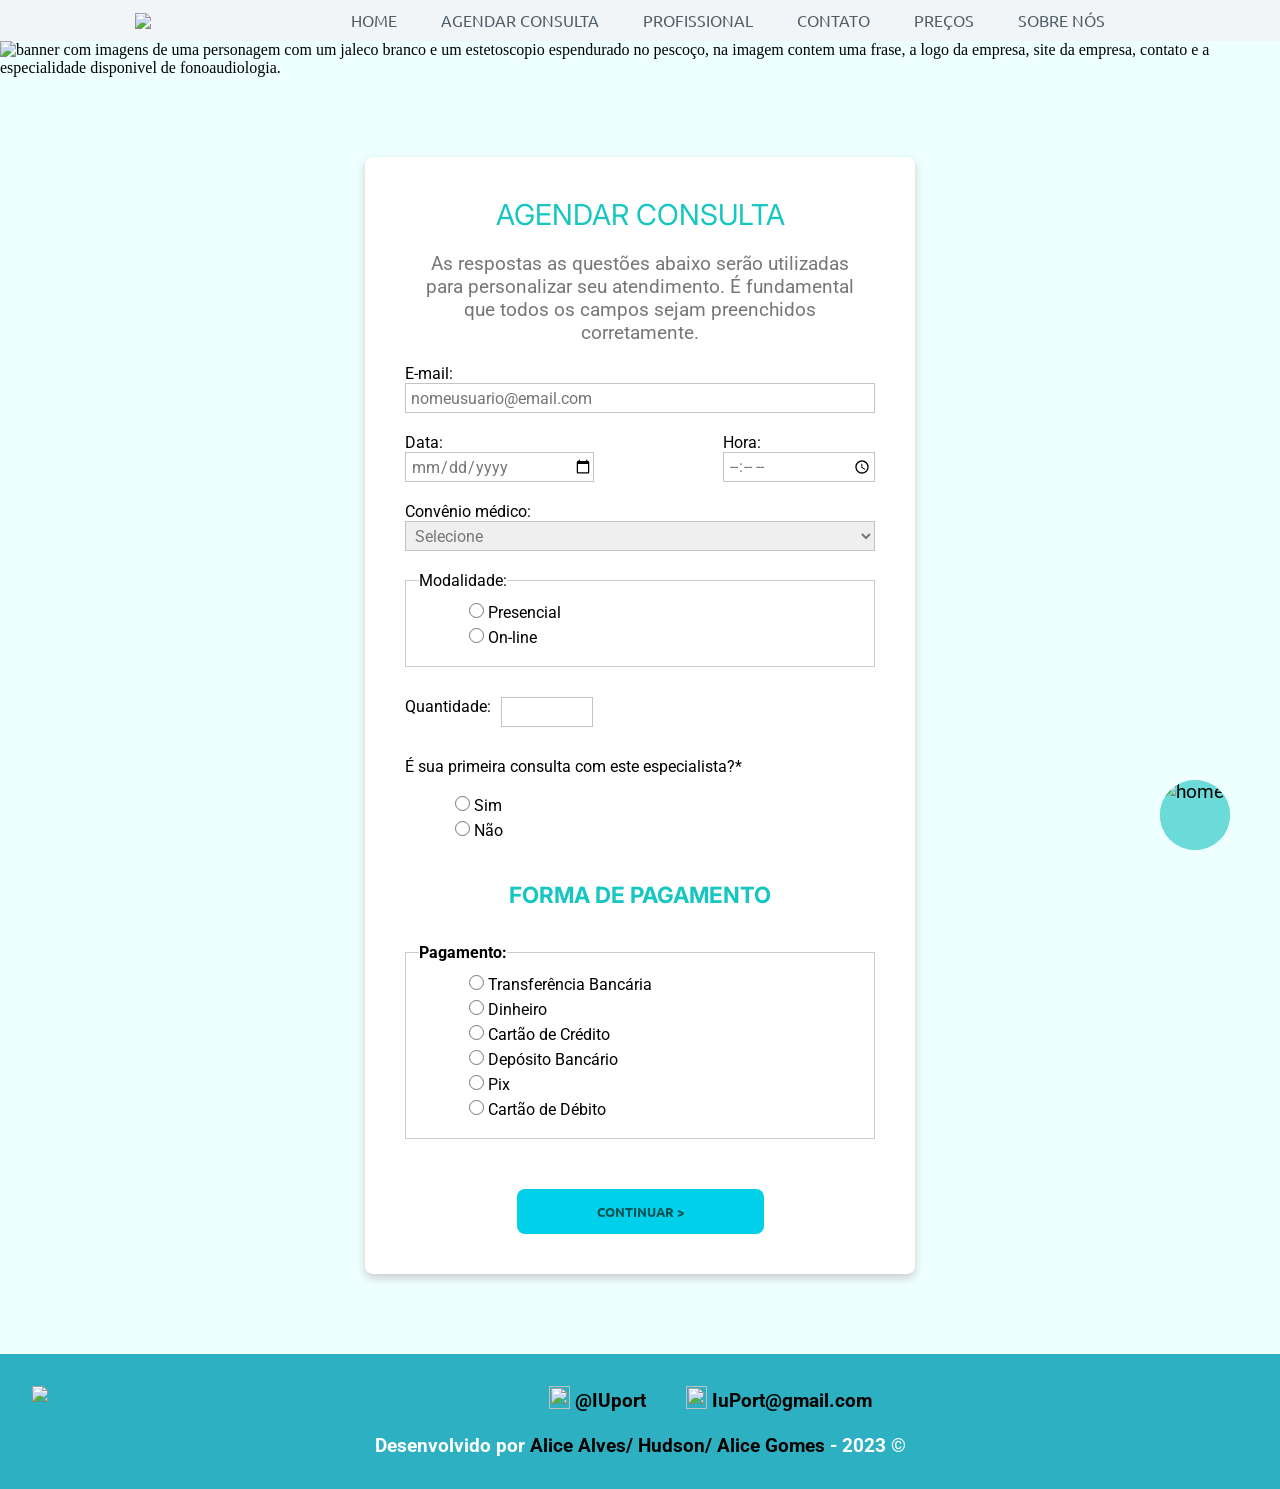
==== agendamento.html @ 200b029c "Add files via upload" ====
<!DOCTYPE html>
<html>
	<head>
		<title>IUPORT</title>
		<meta charset="utf-8">
		<meta name="author" content="Alice Alves"/>
		<meta name="viewport" content="width=device-width, initial-scale=1.0">
		<meta name="keywords" content="saude,consulta,online,formulario,agendar"/>
		<meta name="description" content="profissionais da area da saude e suas especialidades"/>
		<link rel="stylesheet" type="text/css" href="estilo.css"/>
	</head>

	<link rel="icon" type="img/logo-navegador.png" href="img/logo-navegador.png">
	
	<body class="form-agendamento">
		<nav>
			<img class="img-logonav" src="img/logo-nav.png">
			<div>
				<a class="a-menu" href="index.html">HOME</a>
				<a class="a-menu" href="#">AGENDAR CONSULTA</a>
				<a class="a-menu" href="index.html#pag-profissional">PROFISSIONAL</a>
				<a class="a-menu" href="index.html#pag-contato">CONTATO</a>
				<a class="a-menu" href="index.html#pag-preco">PREÇOS</a>
				<a class="a-menu" href="index.html#pag-sobrenos">SOBRE NÓS</a>
			</div>
		</nav>
		<header>
			<img src="img/banner.png" alt="banner com imagens de uma personagem com um jaleco branco e um estetoscopio espendurado no pescoço, na imagem contem uma frase, a logo da empresa, site da empresa, contato e a especialidade disponivel de fonoaudiologia.">
		</header>

		<section id="pag-agendar">
			<form>
				<div class="card-agendar">
					<div class="txt-agendamento">
						<h1>AGENDAR CONSULTA</h1>
						<p>As respostas as questões abaixo serão utilizadas para personalizar seu atendimento. É fundamental que todos os campos sejam preenchidos corretamente.
						</p>
					</div>

				<label for="email">E-mail:</label>
				<input id="email" type="email" name="email" placeholder="nomeusuario@email.com" />

				<div id="data-hora">
					<div>
						<label for="data">Data:</label>
						<input id="data" type="date" name="data" />
					</div>
					<div>
						<label for="hora">Hora:</label>
						<input id="hora" type="time" name="hora" />
					</div>
				</div>
				
				<div id="agendamento-convenio">	
				<label for="convenio">Convênio médico:</label>
				<select id="convenio" name="convenio">
					<option value="">Selecione</option>
					<option value="Bradesco">Bradesco</option>
					<option value="Amil">Amil</option>
					<option value="SulAmérica">SulAmérica</option>
					<option value="UniMed">UniMed</option>
				</select><br/>
				</div>


				<fieldset>
					<legend>Modalidade:</legend>
					<input id="pres" type="radio" name="modalidade" value="pres" /> <label for="pres">Presencial</label><br/>
					<input id="on" type="radio" name="modalidade" value="on" /> <label for="on">On-line</label>
				</fieldset>

				<div id="agendamento-quantidade">
					<label for="aulas">Quantidade:</label>
					<input id="quantidade" type="number" name="quantidade" min="1" max="10" step="1" />
				</div>

				<p id="agendamento-primeiraS-N">É sua primeira consulta com este especialista?*</p>

				<input id="sim" type="radio" name="S_N" value="sim" /> <label for="sim">Sim</label><br/>
				<input id="nao" type="radio" name="S_N" value="nao" /> <label for="nao">Não</label>

				<h2 id="txt-forma-pagamento">FORMA DE PAGAMENTO</h2>

				<fieldset id="agendamento-pagamento">
   					 <legend>Pagamento:</legend>
    
					    <div>
					        <input id="tb" type="radio" name="Pagamento" value="tb" />
					        <label for="tb">Transferência Bancária</label>
					    </div>

					    <div>
					        <input id="d" type="radio" name="Pagamento" value="d" />
					        <label for="d">Dinheiro</label>
					    </div>

					    <div>
					        <input id="cdc" type="radio" name="Pagamento" value="cdc" />
					        <label for="cdc">Cartão de Crédito</label>
					    </div>

					    <div>
					        <input id="db" type="radio" name="Pagamento" value="db" />
					        <label for="db">Depósito Bancário</label>
					    </div>

					    <div>
					        <input id="px" type="radio" name="Pagamento" value="px" />
					        <label for="px">Pix</label>
					    </div>

					    <div>
					        <input id="cdd" type="radio" name="Pagamento" value="cdd" />
					        <label for="cdd">Cartão de Débito</label>
				    </div>
				</fieldset>


				<div id="botoes-form">
					<div id="bt-continuar">
						<a href="anamnese.html#pag-anamnese">
	    					<button type="button" class="BTcontinuar">CONTINUAR ></button>
	    				</a>
    				</div>

				</div>
				</div>
			</form>
		</section>

		<footer id="pag-contato">
			<a id="bt-topo" href="#"><img id="img-home" src="img/home.png" alt="home">
			</a>
			
			<img class="img-logorodape" src="img/logo-rodape.png">

			<div class="container-imagens">
				<a href="http://instagram.com" target="_blank">
					<img class="img-icones" src="img/logo-insta.png" />
				</a>	
				<a href="http://instagram.com" target="_blank">
					<p><b>@IUport</b></p></a>
				<a href="mailto:IuPort@gmail.com">
						<img class="img-icones" src="img/logo-email.png" />
					</a>
				<a href="mailto:IuPort@gmail.com">
					<p><b>IuPort@gmail.com</b></p>	
				</a>
			</div>
							
			<p><b>Desenvolvido por <a href="https://www.instagram.com/" target="_blank"><b>Alice Alves/ Hudson/ Alice Gomes</b></a> - 2023 &copy;</p>
		</footer>
	</body>
</html>
---- estilo.css ----
@import url('https://fonts.googleapis.com/css2?family=Inria+Serif&family=Inter:wght@800&family=Roboto&family=Ubuntu:ital,wght@0,400;1,300&display=swap');

*{margin: 0; padding: 0}

body{
	background-color: #EDFFFF;
}

nav{
	display: flex;
    justify-content: space-evenly;
    align-items: center;
    padding: 10px;
    background-color: #F2F5F7;
    position: sticky;
	top: 0;
	z-index: 1;
}

header, img{
	width: 100%;
	height: auto;
}

.img-logonav {
	width: 90px; 
    height: auto; 
    float: left;
    display: flex;
}

a{  
	font:1.0rem 'Ubuntu', sans-serif;
	color: #505D68; 
	text-decoration: none;
}

.a-menu{
	margin-right: 40px;  
}

.a-menu:link, .a-menu:visited{
	color:#505D68;
}

.a-menu:hover, .a-menu:active{
	color: #6ADBD8;
}

/*Seção convite*/

article{
	margin: 50px;
}

article h1{
	font:1.4rem 'Ubuntu', sans-serif;
	font-weight: bold;
	text-align: center;
	padding-bottom: 20px;
	padding-left: 300px;
	padding-right: 300px;
}

article p{
	font:1.2rem'Ubuntu', sans-serif;
	font-weight:lighter;
	text-align: center;
	padding-left: 300px;
	padding-right: 300px;
}

#txt-article{
	padding-top: 20px;
}

/*Seção apresentação do profissional*/

main{
	background-color:#FFFFFF;
	display: flex;
}

#profissional{
	background-color:#C9FCFB;
	padding-top: 20px;
	padding-bottom: 20px;
}

main h2{
	font:2rem 'Ubuntu', sans-serif;
	margin: 20px;
	padding-left: 40px;
	padding-top: 20px;

}

#fono{
	margin: 20px;
	font-family:'Ubuntu', sans-serif;
	font-size: 17px;
}

main p{
	font:1.2rem 'Inria Serif', serif;
	margin: 20px;
	text-align: justify;
	color: #000;
	padding-bottom: 30px;
	padding-left: 40px;
	padding-right: 40px;
}

.img-luisa{
	width: 2000px;
	height: auto;
	background-color: #C9FCFB;
}

.foto-luisa{
	margin-top: 10px;
}

/*Seção Preço*/

section{
	margin: 50px;
}

h3{
	font:2.3rem 'Ubuntu', sans-serif;
	font-weight: bold;
	text-align: center;
	padding-bottom: 20px;
}

#txt-preco{
	font: 1.3rem 'Ubuntu', sans-serif;
	text-align: center;
	padding-bottom: 50px;
}

#caixa-peco{
	background-color:#4FBDC2;
	height: 400px;
	width: auto;
	border-radius: 10px;
	box-shadow: 0 8px 10px #CCC ;
	display: flex;
	justify-content: space-evenly;
}


#umaconsulta{
	text-align: left;
	padding-top: 60px;
	
}

#linha{
	border-left: 1px solid #D1F4F0;
	justify-content: space-evenly;
	margin-top: 40px;
	height: 305px;
	margin-left: 50px;
}

#pacote{
	text-align: right;
	padding-top: 60px;
}

#txt-pacote{
	font: 1.2rem 'Inter', sans-serif;
	color: #FFFFFF;
	font-weight: 800;
	text-align: left;
}

#pag-preco h4{
	font: 2.2rem 'Inter', sans-serif;
	color: #FFFFFF;
	font-weight: 800;
	padding-bottom: 20px;
	text-align: left;
}

#pag-preco h5{
	font: 2.4rem 'Inter', sans-serif;
	color: #085454;
	font-weight: 800;
	text-align: center;
	padding-top: 50px;
}

ul{
	padding-top: 70px;
}

li{
	font: 1rem 'Ubuntu', sans-serif;
}


#HOME-botão-agendar{
	text-align: center;
	margin: 50px;
}

.HOME-agendarConsulta{
	background-color: #00BCD5;
    border: none;
    color: #EDFFFF;
    padding: 20px 37px;
    text-decoration: none;
    font-size: 21px;
    font-family: 'Ubuntu', sans-serif;
    font-weight: bold;
    cursor: pointer;
    border-radius: 13px;
    width: 370px;
}

.HOME-agendarConsulta:hover{
	background-color: #16C6C1;
	animation: botonAnimadoHover 1s;
}

@keyframes botonAnimadoHover{
    0% {
        transform: scale(1);
    }
    50% {
        transform: scale(1.05);
    }
    100% {
        transform: scale(1);
    }
}

/*Seção o que é a fono*/

.pag-homem{
	display: flex;
	background-color:#FFFFFF;
	justify-content: space-evenly;
	margin-bottom: 10px;
}

.img-homem{
	width:900px;
	height: auto;
	background-color: #C9FCFB;
}

.foto-homem{
	margin-top: 10px;
}

.pag-homem h1{
	font:2rem 'Ubuntu', sans-serif;
	color: #000;
	text-align: center;
	margin: 30px;
	padding-left: 300px;
	padding-right: 300px;
}

.pag-homem p{
	font:1.2rem 'Inria Serif', serif;
	text-align: justify;
	color: #000000;
	padding-bottom: 9px;
	padding-left: 40px;
	padding-right: 40px;
}

/*Sobre Nós*/

#pag-sobrenos h5{
	font: 2rem 'Ubuntu', sans-serif;
	color: #000;
	text-align: center;
	margin-bottom: 40px;
}

#pag-sobrenos p{
	text-align: justify;
	font: 1.1rem 'Inria Serif', serif;
	font-weight: bold;
	padding-left: 250px;
	padding-right: 250px;
	margin-bottom: 20px;
}

/*Contatos e rodapé*/

#bt-topo, #img-home{
	width: 70px;
	height: 70px;
	background-color: #6ADBD8;
	position: fixed;
	bottom: 50px;
	right: 50px;
	border-radius: 35px;
}

footer{
	background-color: #2DB1C2;
    color: white;
    padding: 2em;
	clear: both;
}

footer p{
	text-align: center;
	font: 1.2rem 'Roboto', sans-serif;
	color: #FFFFFF;
}

footer a{
	color: #000;
	font: 1.2rem 'Roboto', sans-serif;
}

 .container-imagens{
 	display: flex;
 	justify-content: center;
 	align-items: center;
 	margin-bottom: 20px;
 }

 .container-imagens p{
 	color: #000;
 	font: 1.2rem 'Roboto', sans-serif;
 	margin-left: 5px;
 }

 .img-icones{
 	width: 21px;
 	height: 23px;
 	margin-left: 40px;
 }

.img-logorodape{
	width: 100px; 
    height: auto; 
    margin-bottom: 10px; /* Espaço abaixo da imagem */
    float: left;
}

/*Página de AGENDAMENTO*/

.form-agendamento section form{
	width: 550px;
	margin: 0 auto;
	margin-top: 80px;
	margin-bottom: 80px;
}


.card-agendar{
	padding: 40px;
	background-color: #FFF;
	margin-bottom: 10px;
	border-radius: 8px; 
	box-shadow: 0 4px 8px #CCC;
}

.txt-agendamento h1{
	font: 1.8rem 'Inter', sem serifa;
	color: #16C6C1;
	text-align: center;
}

.txt-agendamento p{
	font: 1.2rem 'Roboto', sans-serif;
	color: #777777;
	text-align: center;
	margin: 20px;

}

/*página campos de agendamento*/


#txt-agendamentos p{
	text-align: center;
	margin-bottom: 20px;
}

.form-agendamento input, select, textarea{
	width: 100%;
	height: 30px;
	margin-bottom: 10px;
	padding-left: 5px;
	box-sizing: border-box;
	border: 1px solid #C4C4C4;
	color: #777;
}

.form-agendamento label, fieldset, input, select, textarea{
	font: 1rem 'Roboto', sans-serif;
}

.form-agendamento fieldset{
	border: 1px solid #CCC;
	padding:13px;
	margin-bottom: 10px;
	margin-top: 10px;
}

#data-hora{
	display: flex;
	justify-content: space-between;
	margin-bottom: 4px;
	margin-top: 10px;

}

#agendamento-convenio{
	margin-bottom: 10px;
	margin-top: 10px;

}

#agendamento-primeiraS-N{
	text-align: left;
	font: 1rem 'Roboto', sans-serif;
	margin-bottom: 20px;
	margin-top: 20px;
}

#agendamento-quantidade{
	display: flex;
	margin-top: 30px;

}

#agendamento-quantidade input{
	margin-left: 10px;
	margin-right: 60%;
}

.form-agendamento input[type="radio"]{
	width: 15px;
	height: 15px;
	margin-left: 50px;
}

.form-agendamento textarea{
	height: 80px;
}

#txt-forma-pagamento{
	font: 1.4rem 'Inter', sem serifa;
	color: #16C6C1;
	text-align: center;
	margin: 35px;
	font-weight: bold;
}

#agendamento-pagamento legend{
	font-weight: bold;
}

#agendamento-pagamento {
        display: flex;
        flex-direction: column; 
    }

#botoes-form{
	display: flex;
	justify-content: space-evenly;
	margin-top: 50px;
}

.BTcontinuar{
	background-color: #01D0EB;
    border: none;
    color: #085454;
    text-decoration: none;
    font-size: 13px;
    padding: 14px;
    font-family: 'Ubuntu', sans-serif;
    font-weight: bold;
    cursor: pointer;
    border-radius: 8px;
    width: auto;
    text-align: center;
    padding-left: 80px;
	padding-right: 80px;
}

/*Ficha Anamnese*/

.txt-anamnese h1{
	font: 1.8rem 'Inter', sem serifa;
	color: #16C6C1;
	text-align: center;
	margin-bottom: 30px;
}

#txt-saudeG h2{
	font: 1.4rem 'Roboto', sans-serif;
	color: #16C6C1;
	font-weight: bold;
	text-align: center;
	margin: 30px;
}

.anamnese-Data-Nascimento {
	display: flex;
	justify-content: space-between;
	margin-bottom: 4px;
	margin-top: 10px;
	margin-bottom: 20px;
}

#anamnese-idade input{
	padding-right: 55px;
	padding-left: 40px;
}

#anamnese-data input{
	padding-right: 50px;
	padding-left: 50px;
}

.anamnese-telefone-genero{
	display: flex;
	justify-content: space-between;
	margin-bottom: 4px;
	margin-top: 10px;
	margin-bottom: 20px;
}

#anamnese-telefone input{
	margin-right: 10px;
	width: 300px;
	height: 25px;
}

select, textarea{
	width: 100%;
	height: 30px;
	padding-left: 5px;
	box-sizing: border-box;
	border: 1px solid #C4C4C4;
	color: #777;
}

.anamnese-saudG input{
	width: 550px;
	height: 30px;
	padding-left: 5px;
	box-sizing: border-box;
	border: 1px solid #C4C4C4;
	color: #777;
}

.espaço-anmnese{
	margin-bottom: 10px;
}

section form{
	width: 550px;
	margin: 0 auto;
}

label, fieldset, input, select, textarea{
	font: 1rem 'Roboto', sans-serif;
}

fieldset{
	border: 1px solid #CCC;
	padding:13px;
	margin-bottom: 10px;
	margin-top: 10px;
}

#pag-anamnese{
	padding: 40px;
	background-color: #FFF;
	border-radius: 8px; 
	box-shadow: 0 4px 8px #CCC;
	width: 550px;
	margin: 0 auto;
	margin-top: 60px;
	margin-bottom: 60px;
}

.botoes-form-anamnese{
	display: flex;
	justify-content: space-between;
}

.botoes-form-anamnese input[type="submit"], input[type="reset"]{
	margin: 20px;
	background-color: #6ADBD8;
	color: #085454;
	border: 0;
	border-radius: 5px;
	font-weight: bold;
	padding: 10px;
	padding-left: 80px;
	padding-right: 80px

}

.botoes-form-anamnese input[type="reset"]{
	background-color: #FF3333;
	color: #FFFF;
}


/*MOBILE - Iphone 12 Pro*/

@media screen and (max-width: 390px) {
    nav {
        flex-direction: column;
        align-items: center;
    }

    .img-logonav {
        width: 30%;
        margin-bottom: 10px;
    }

    a {
        display: block;
        margin-bottom: 8px;
    }

    .a-menu {
        margin-right: 0;
        text-align: center;
        margin-bottom: 10px;
    }

    article h1,
    article p,
    main h2,
    main p,
    h3,
    #umaconsulta,
    #linha,
    #pacote,
    #txt-pacote,
    ul,
    li,
    .pag-homem h1,
    .pag-homem p,
    #pag-sobrenos h5,
    #pag-sobrenos p,
    .container-imagens,
    .container-imagens p,
    .img-icones,
    .img-logorodape {
        padding-left: 10px;
        padding-right: 10px;
    }

    #pag-preco p{
    	font-size: 1.2em;
    }

    #pag-preco h4,
    #pag-preco h5{
    	font-size: 1em;
    }

    .conteiner{
    	display: none;
    	flex-direction: column;
    }
    

    #linha{
    	width: none;
    	height: none;
    	border-left: none;
		justify-content: none;
		margin-top: none;
		height: none;
		margin-left: none;
    }

    .pag-homem{
		justify-content: none;
		margin-bottom: 10px;
	}

	.img-homem{
		width:100%;
	}

    main {
        flex-direction: column;
    }

    #profissional,
    section {
        padding: 10px;
    }

    #profissional h2 {
        padding-left: 10px;
    }

    .img-luisa {
        width: 100%;
    }

    #HOME-botão-agendar{
	margin: 10px;
	}

	.HOME-agendarConsulta{
    padding: 12px;
    font-size: 13px;
    width: 200px;
    margin-top: 20px;
}

	footer .container-imagens{
		flex-direction: column;
		align-items: center;
	}


	header,img{
		width: 100%;
	}

	 #caixa-peco {
	    flex-direction: column;
	    padding-bottom: 159px;
	    padding-top: 90px;
       
    }

    .conteiner {
        display: flex;
    }

    #umaconsulta h4{
       text-align: center;
       font-size: 1.3em;
    }

    li{
    	margin-left: 20px;
    	text-align: left;
    }

    #pacote h4, #txt-pacote{
    	text-align: center;
    	font-size: 1.3em;
    }

    #linha {
        width: none;
        border-left: none;
        margin-top: none;
        height: none;
    }

    main h2{
		padding-left: 40px;
		padding-top: 20px;

	}

	main p{
		padding-left: 45px;
    	padding-right: 45px;
	}

    .pag-homem h1{
		font:1.5rem 'Ubuntu', sans-serif;
	}

	.pag-homem p{
		font:1.3rem 'Inria Serif', serif;
	}

	.pag-homem{
		padding-left: 40px;
	    padding-right: 40px;
	}

	#bt-topo{
        height: 50px;
    }

    footer, .img-logorodape, .container-imagens{
    	text-align: center;
    	flex-direction: column;
    	display: flex;
    	align-items: center;
    }

    footer #txt-desenvolvedores{
    	padding-bottom: 70px;
    	margin-left: 20px;
    	margin-right: 20px;
    }

    /*Agendamento*/

    .form-agendamento section form {
        width: 100%;
        margin: 0 auto;
        margin-top: 20px;
        margin-bottom: 20px;
    }

    .card-agendar {
        padding: 20px;
    }

    .txt-agendamento h1 {
        font-size: 1.5rem;
    }

    .txt-agendamento p {
        font-size: 1rem;
        margin: 10px;
    }

    #botoes-form {
        flex-direction: column;
        align-items: center;
        margin-top: 20px;
    }

    .BTcontinuar {
        padding: 10px;
    }

    #agendamento-quantidade input{
	margin-right: 30%;
	}
	

    /*Anamnese - Mobile*/

    .txt-anamnese h1{
	font-size: ;: 0.5rem;
	margin-bottom: 30px;
	}

	#txt-saudeG h2{
		font: 0.4rem;
		margin: 10px;
		text-align: center;
	}

	.anamnese-Data-Nascimento{
		flex-direction: column;
		margin-top: 10px;
	}

	#anamnese-idade input{
		border-radius: 5px;
	}

	#anamnese-data input{
		border-radius: 5px;
	}

	.anamnese-telefone-genero{
		flex-direction: column;
	}

	#anamnese-telefone input{
		margin-right: 10px;
		width: 250px;
		border-radius: 5px;
	}

	.form-anamnese select, textarea{
		width: 250px;
		height: 40px;
		padding-left: 5px;
	}

	.anamnese-saudG input{
		width: 250px;
		height: 30px;
		padding-left: 5px;
	}

	.anamnese-saudG{
		width: 200px;
	}

	.espaço-anmnese{
		margin-bottom: 10px;
	}

	.form-anamnese section form{
		width: 100%;
        margin: 0 auto;
        margin-top: 20px;
        margin-bottom: 20px;;

	}

	.form-anamnese fieldset{
		padding:13px;
		margin-bottom: 10px;
		margin-top: 10px;
	}

	#pag-anamnese{
		padding: none;
		width: 250px;
		margin: 0 auto;
		margin-top: 60px;
		margin-bottom: 60px;
	}

	.botoes-form-anamnese{
		display: flex;
		justify-content: space-between;
	}

	.botoes-form-anamnese input[type="submit"], input[type="reset"]{
		margin: 20px;
		padding: 10px;
		padding-left: 9px;
		padding-right: 9px

	}

}
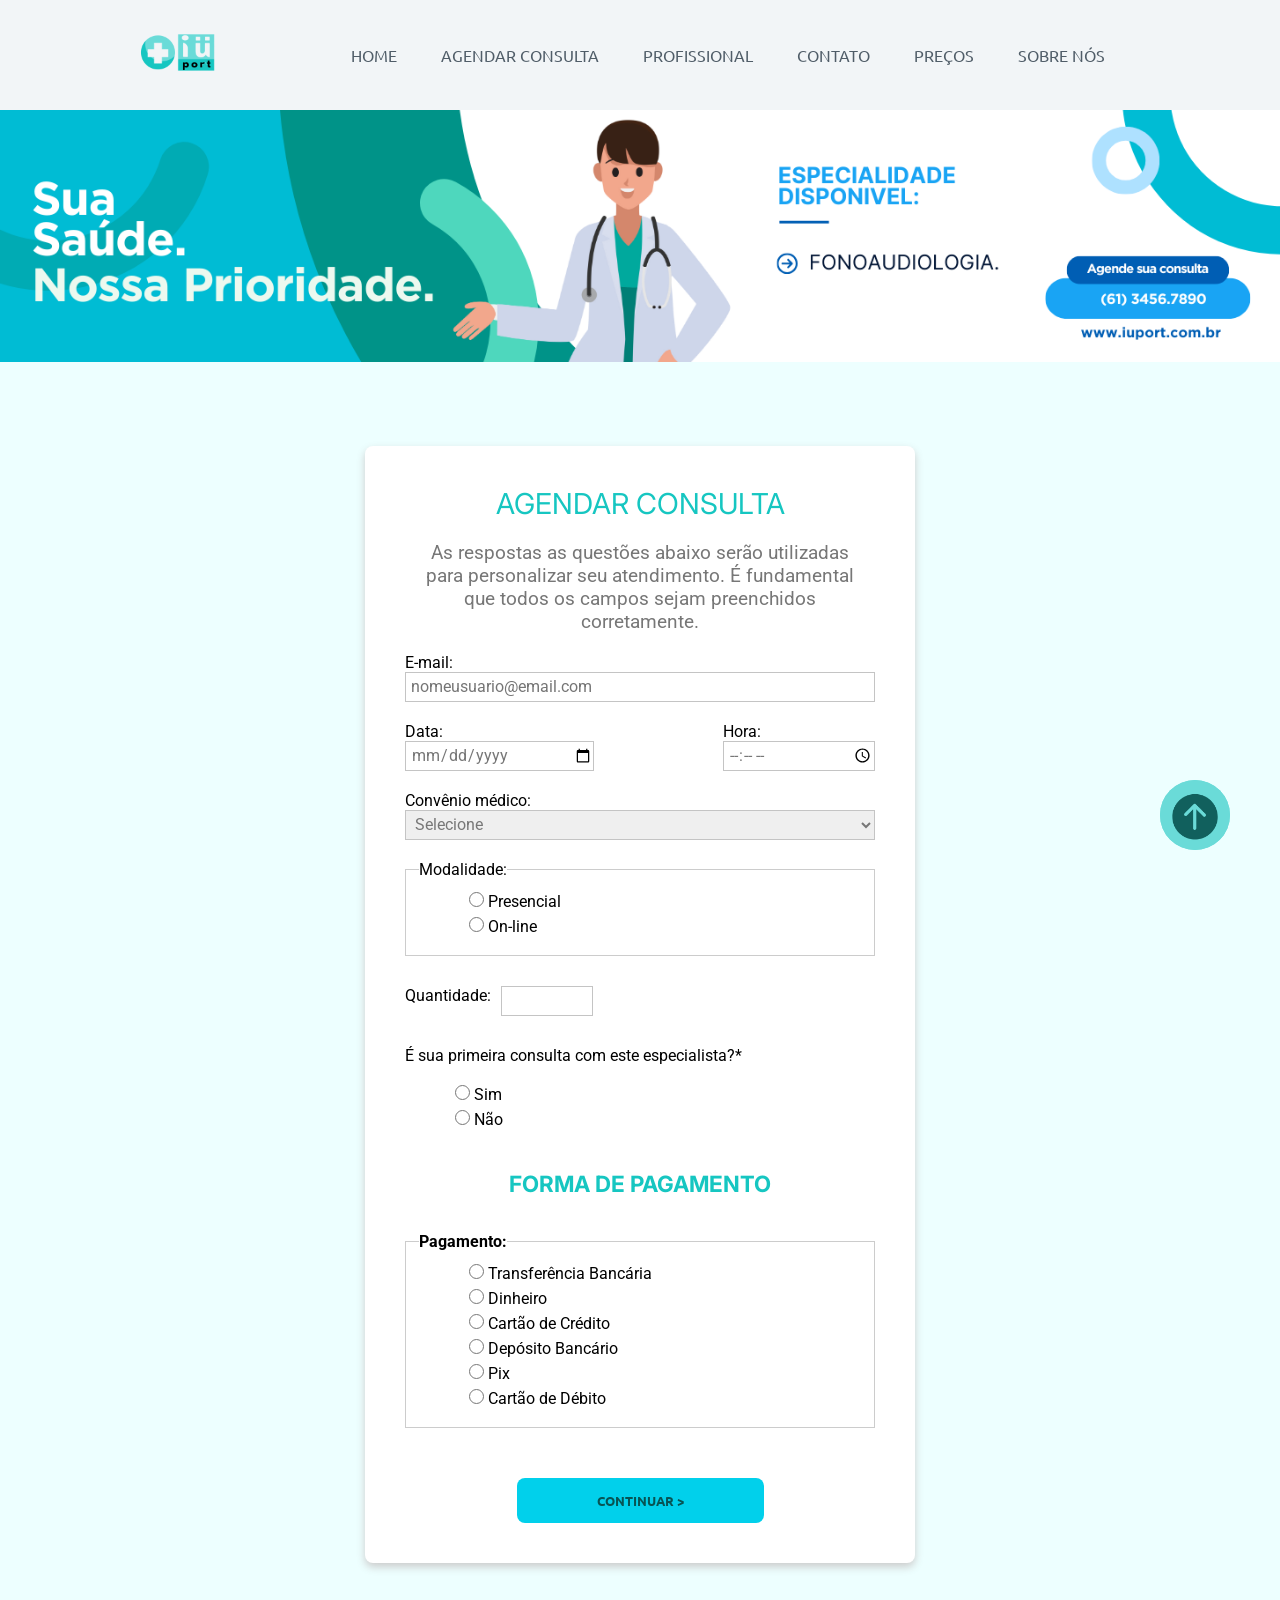
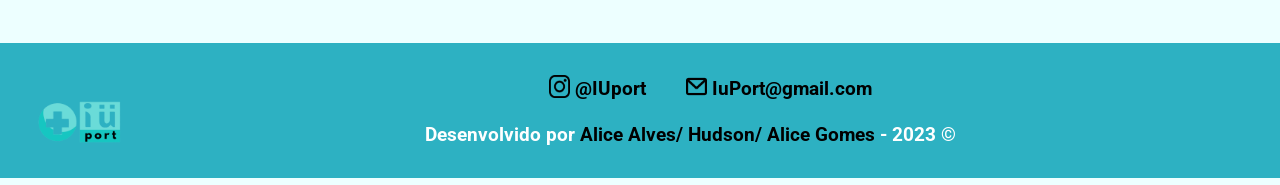
==== commit cccb55db: "Inserindo as imagens" ====
--- a/agendamento.html
+++ b/agendamento.html
@@ -10,11 +10,11 @@
 		<link rel="stylesheet" type="text/css" href="estilo.css"/>
 	</head>
 
-	<link rel="icon" type="img/logo-navegador.png" href="img/logo-navegador.png">
+	<link rel="icon" type="img/logo-navegador.png" href="img/icon.png">
 	
 	<body class="form-agendamento">
 		<nav>
-			<img class="img-logonav" src="img/logo-nav.png">
+			<img class="img-logonav" src="img/icon.png" alt="logo do site IUPORT, com o nome da empresa e um estetoscopio ao lado.">
 			<div>
 				<a class="a-menu" href="index.html">HOME</a>
 				<a class="a-menu" href="#">AGENDAR CONSULTA</a>
@@ -129,19 +129,19 @@
 		</section>
 
 		<footer id="pag-contato">
-			<a id="bt-topo" href="#"><img id="img-home" src="img/home.png" alt="home">
+			<a id="bt-topo" href="#"><img id="img-home" src="img/botton.png" alt="home">
 			</a>
 			
-			<img class="img-logorodape" src="img/logo-rodape.png">
+			<img class="img-logorodape" src="img/icon.png" alt="logo do site IUPORT, com o nome da empresa e um estetoscopio ao lado.">
 
 			<div class="container-imagens">
 				<a href="http://instagram.com" target="_blank">
-					<img class="img-icones" src="img/logo-insta.png" />
+					<img class="img-icones" src="img/ig.png" />
 				</a>	
 				<a href="http://instagram.com" target="_blank">
 					<p><b>@IUport</b></p></a>
 				<a href="mailto:IuPort@gmail.com">
-						<img class="img-icones" src="img/logo-email.png" />
+						<img class="img-icones" src="img/email.png" />
 					</a>
 				<a href="mailto:IuPort@gmail.com">
 					<p><b>IuPort@gmail.com</b></p>	
